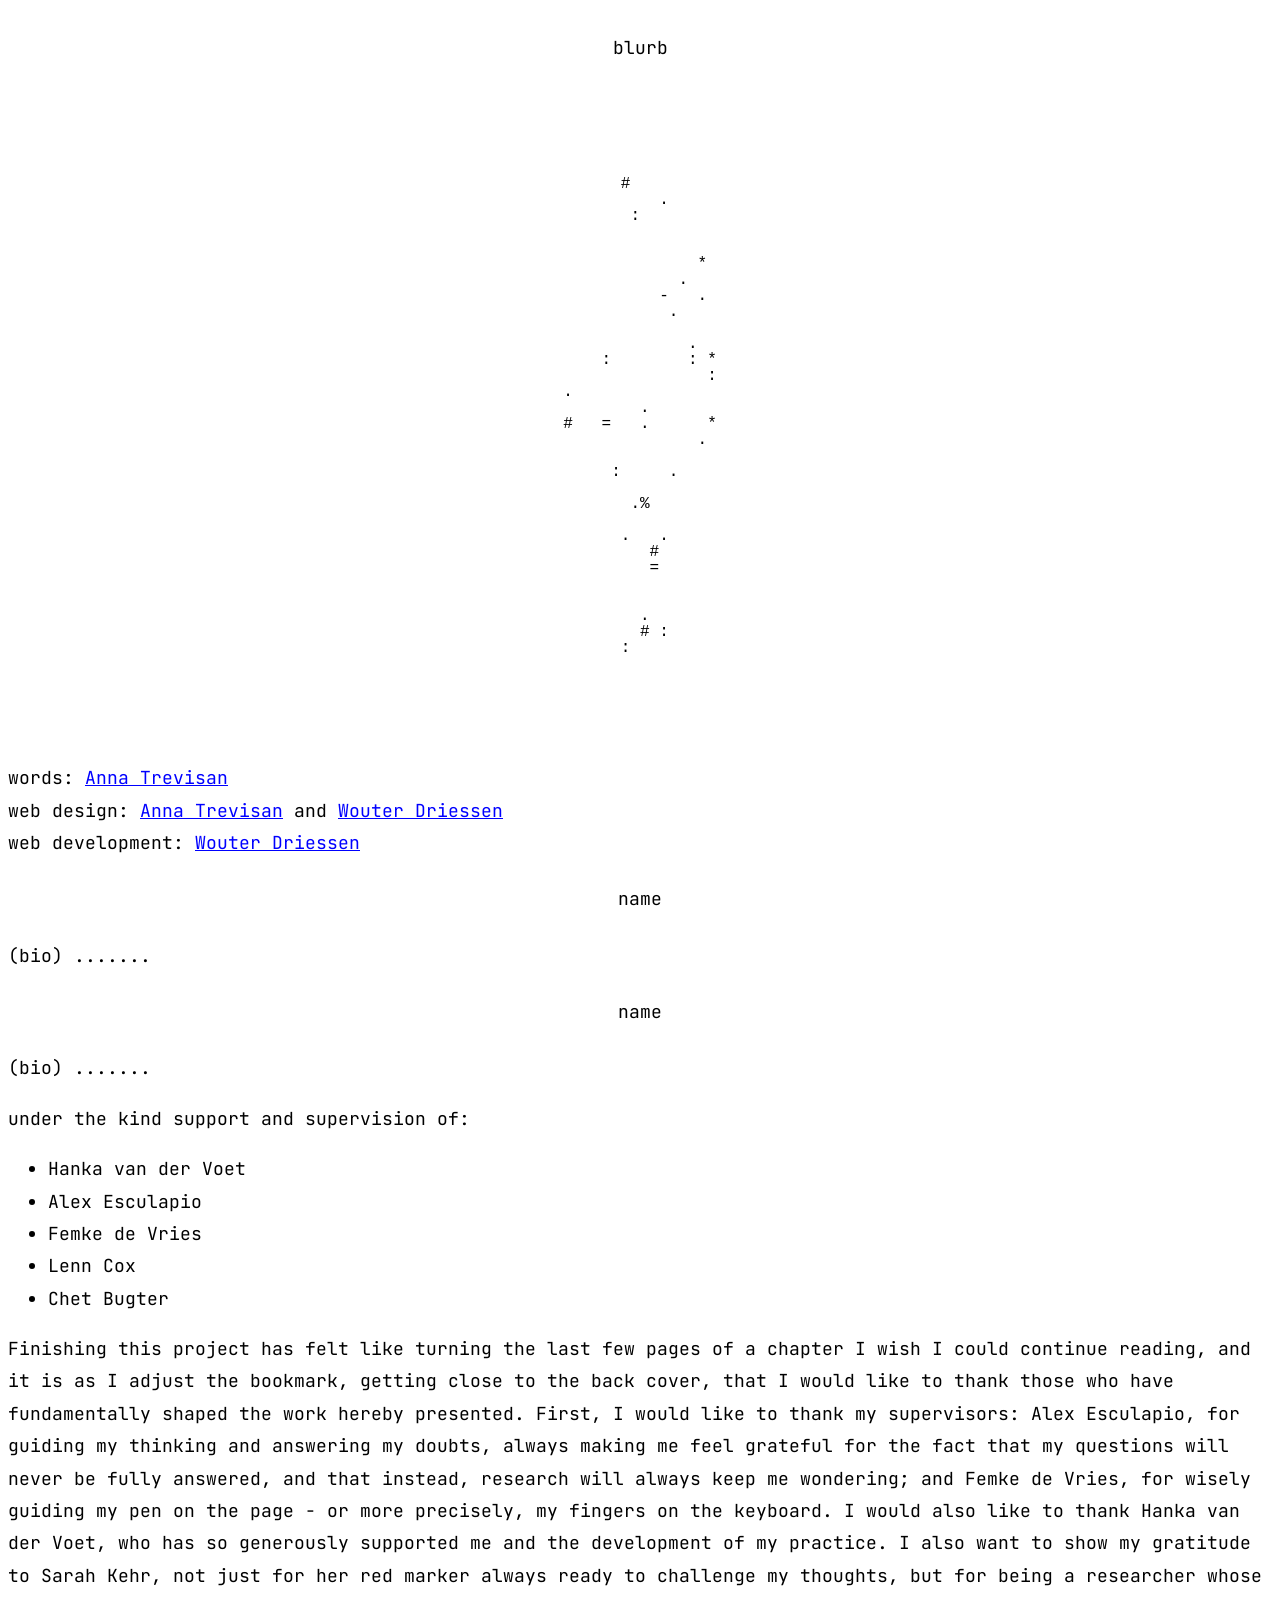
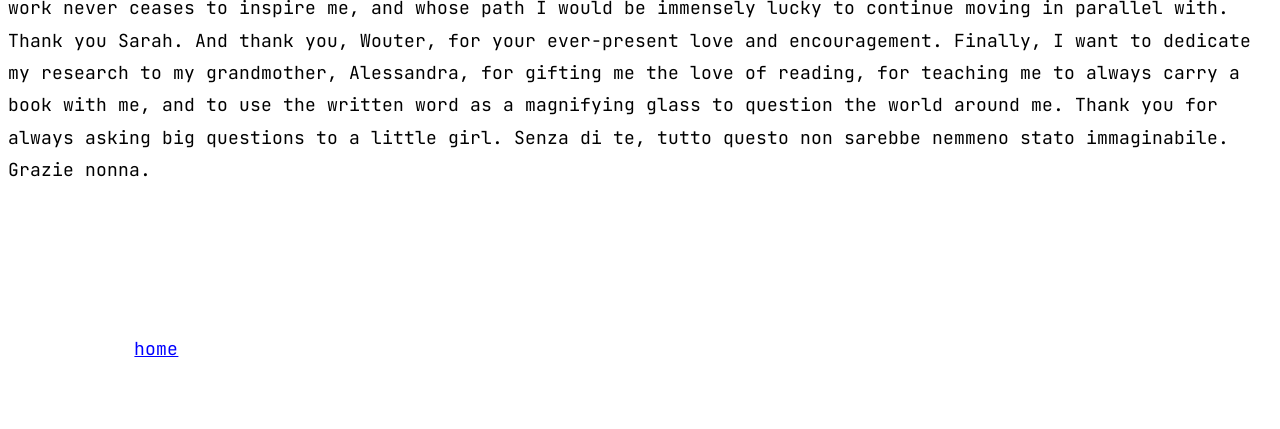
==== blurb.html @ 17266b98 "refactor the name of index.html to contentent.html and add new index.html" ====
<!DOCTYPE html>
<html lang="en">
  <head>
    <meta charset="utf-8">
    <title>Styles Conference</title>
    <link rel="stylesheet" href="assets/main.CSS">
    <link rel="preconnect" href="https://fonts.googleapis.com">
  <link rel="preconnect" href="https://fonts.gstatic.com" crossorigin>
  <link href="https://fonts.googleapis.com/css2?family=JetBrains+Mono:wght@400;700&display=swap" rel="stylesheet">
  </head>
<body class = "main-body-layout">
    <section class="header-prologue-epilogue">
            <h4 class="top-page-header" >blurb</h4>
    </section>
    <section>
      <pre class="ascii-art">                                      
                   #                      
                       .                  
                    :                     
                                          
                                          
                           *              
                         .                
                       -   .              
                        .                 
                                          
                          .               
                 :        : *             
                            :             
             .                            
                     .                    
             #   =   .      *             
                           .              
                                          
                  :     .                 
                                          
                    .%                    
                                          
                   .   .                  
                      #                   
                      =                   
                                          
                                          
                     .                    
                     # :                  
                   :               
      </pre>
    </section>
    <section>
        <!-- To include paragraphs add editional <p> paragraph text <p> -->
        <article class = "credits">
            <p>
                words: <a href="placeholder link to website">Anna Trevisan</a> <br>
                web design: <a href="placeholder link to website">Anna Trevisan</a> 
                and <a href="placeholder link to website">Wouter Driessen</a><br>
                web development: <a href="placeholder link to website">Wouter Driessen</a><br>
            </p>
            <h4 class="top-page-header">name</h4>
            <p>
                (bio) .......

            </p>

              <h4 class="top-page-header">name</h4>
            <p>
                (bio) .......

            </p>

            <p>under the kind support and supervision of:</p>
            <p><ul>
                <li>Hanka van der Voet</li>
                <li>Alex Esculapio</li>
                <li>Femke de Vries</li>
                <li>Lenn Cox</li>
                <li>Chet Bugter</li>
            </ul></p>

            <p>Finishing this project has felt like turning the last few pages of a chapter I wish I could continue reading, and it is as I adjust the bookmark, getting close to the back cover, that I would like to thank those who have fundamentally shaped the work hereby presented.
              First, I would like to thank my supervisors: Alex Esculapio, for guiding my thinking and answering my doubts, always making me feel grateful for the fact that my questions will never be fully answered, and that instead, research will always keep me wondering; and Femke de Vries, for wisely guiding my pen on the page - or more precisely, my fingers on the keyboard. I would also like to thank Hanka van der Voet, who has so generously supported me and the development of my practice.
              I also want to show my gratitude to Sarah Kehr, not just for her red marker always ready to challenge my thoughts, but for being a researcher whose work never ceases to inspire me, and whose path I would be immensely lucky to continue moving in parallel with. Thank you Sarah.
              And thank you, Wouter, for your ever-present love and encouragement.
              Finally, I want to dedicate my research to my grandmother, Alessandra, for gifting me the love of reading, for teaching me to always carry a book with me, and to use the written word as a magnifying glass to question the world around me. Thank you for always asking big questions to a little girl.
              Senza di te, tutto questo non sarebbe nemmeno stato immaginabile. Grazie nonna.
</p>
        </article>
    </section> 
    <footer class="footer-nav">

    <div class="left-nav">
        <a class="home-footer-button" href="content.html">home</a>
    </div>

    </footer>
  </body>
---- assets/main.CSS ----
/* Change the font */
body {
    font-family: "JetBrains Mono", monospace;
    font-size: large;
    line-height: 180%;

}

a {
    color: blue;
}

a:visited {
    color: blue;
}

/*
Header for the thesis
*/
.header-chapter-title{
    font-weight: bolder;
    font-size: medium;
    color: darkslategray;
}

.subheader1{
    font-weight: bold;
    font-size: medium;
    color: slategray;
}

.subheader2{
    font-weight: normal;
    font-size: medium;
    color: lightslategray;
}

/* Change the appearnce of the header for the titel of the page at the top 
currently also include the header of the name in the credits.html*/
.top-page-header {
    font-weight: normal;
    text-align: center;
}

/*
Essay and thesis page settings 
*/

.writings p{
    margin-bottom: 3rem; /* Change the spacing between paragraphs */
}

.writings{
    max-width: 80ch; /* Change the maximal width of the lines */
}

/* centers all block in the body horizontally */
.main-body-layout{
    display: flex;
    flex-direction: column;
    align-items: center;
}

/* 
Index page settings 
*/

.index-content {
    display: flex;
    justify-content: space-between;
    align-items: center;
    height: 90vh;
}


.index-content section {
    position: absolute;
    left: 50%;
    transform: translateX(-50%);
}

.left-links{
    height: 100vh;       
    display: flex;
    flex-direction: column; 
    justify-content: center;
    align-items: center;
    margin-left: 10%;
}

.right-links{
    height: 100vh;       
    display: flex;
    flex-direction: column; 
    justify-content: center;
    align-items: center;
    margin-right: 10%;
    text-align: right;
}

.right-links li{
    padding: 0.1rem;
}


nav li {
    list-style: none;
    margin: 1.25rem 0;
}

.ascii-art {
    margin: 8vh auto;
    display: block;
    width: max-content;
    line-height: 100%;
}

.prologue-epilogue{
    padding: 2rem 0; 
}



/* 
Navigatonal footer
*/

.footer-nav {
    width: 80%; /* adjust the width of the total footer*/
    margin-top: 6rem;
    padding: 2rem;

    display: flex;
    align-items: flex-end; /* aligns prologue and epilogue on same row */
}

.left-nav {
    display: flex;
    flex-direction: column;
}

.middle-links {
    flex: 1;
    display: flex;
    justify-content: space-evenly;
}


.home-footer-button{
    margin-bottom: 1.5rem; /* adjust the spaceing between the home button and the prologue */
}

.current-page { 
    visibility: hidden; /* hides the link to the current page  */
    pointer-events: none; /* makes hidden link unclickable  */
}

.name-for-index{
    text-align: right;
    margin-right: 5%;
    margin-top: -5%;

}


/* 
First page
*/


.index-content {
    display: flex;
    justify-content: space-between;
    align-items: center;
    height: 90vh;
}


.front-page-text {
    display: flex;
    flex-direction: column;
    justify-content: center;
    align-items: flex-start;
    margin-left: 10%;
}

.front-page-text article {
    margin-bottom: 3rem;
}


/* 
Glossary 
*/
.glossary-section {
    width: 80%;
    padding: 2rem;
}

.glossary-entry {
    display: grid;
    grid-template-columns: 10rem 1fr;
    gap: 10rem; /* adjust gap between title and text */
    align-items: start;
    margin-bottom: 1.5rem;
    max-width: 150ch; /* adjust the max charaters displayed on a line */
}

.glossary-entry h4 {
    margin: 0;
}

.glossary-entry p {
    margin: 0;
}
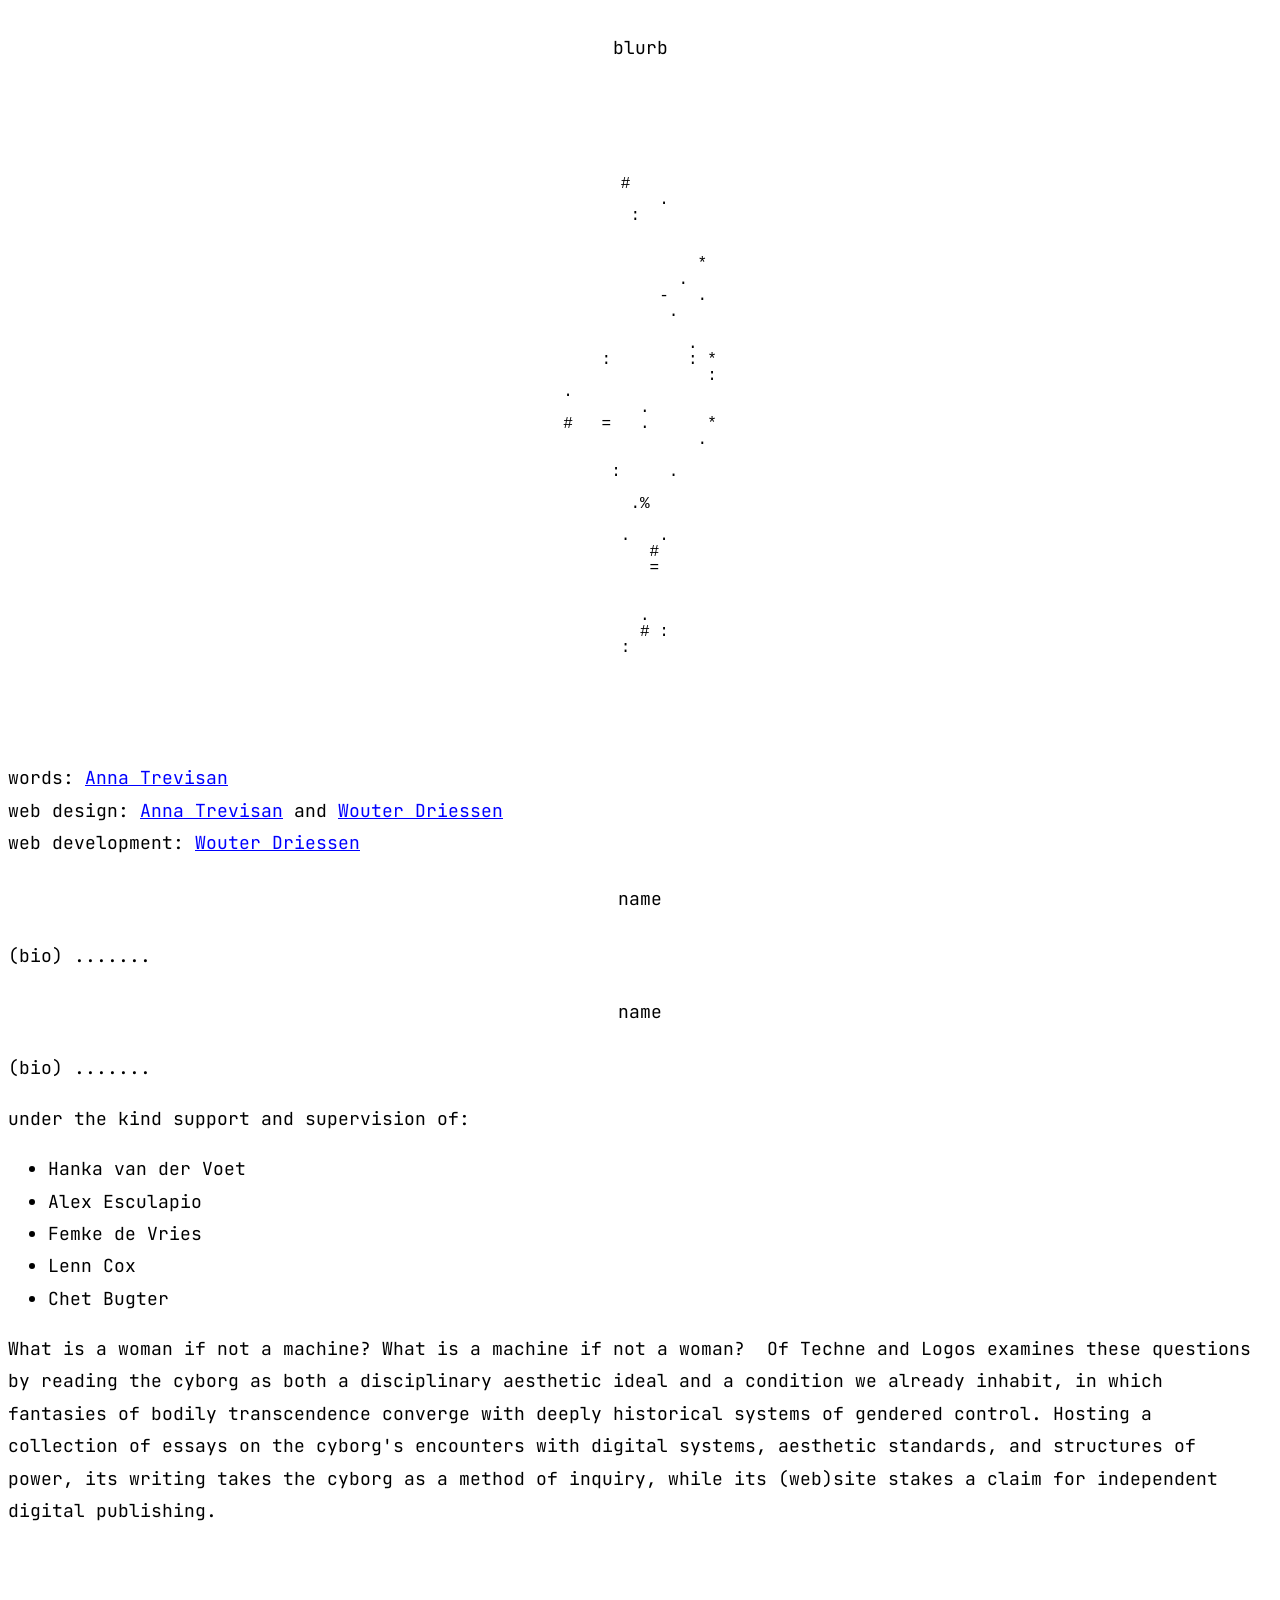
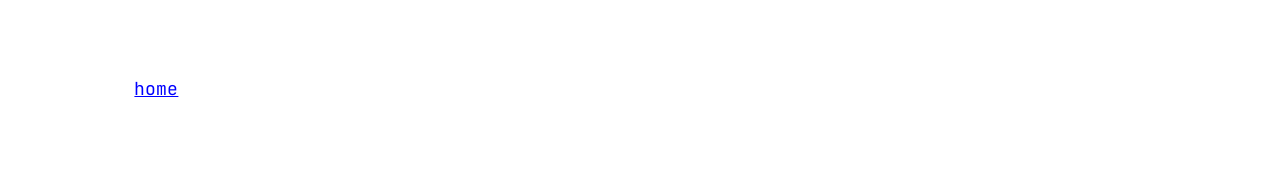
==== commit ad4eef48: "added blurb, epilogue, prologue, and glossary" ====
--- a/blurb.html
+++ b/blurb.html
@@ -76,12 +76,9 @@
                 <li>Chet Bugter</li>
             </ul></p>
 
-            <p>Finishing this project has felt like turning the last few pages of a chapter I wish I could continue reading, and it is as I adjust the bookmark, getting close to the back cover, that I would like to thank those who have fundamentally shaped the work hereby presented.
-              First, I would like to thank my supervisors: Alex Esculapio, for guiding my thinking and answering my doubts, always making me feel grateful for the fact that my questions will never be fully answered, and that instead, research will always keep me wondering; and Femke de Vries, for wisely guiding my pen on the page - or more precisely, my fingers on the keyboard. I would also like to thank Hanka van der Voet, who has so generously supported me and the development of my practice.
-              I also want to show my gratitude to Sarah Kehr, not just for her red marker always ready to challenge my thoughts, but for being a researcher whose work never ceases to inspire me, and whose path I would be immensely lucky to continue moving in parallel with. Thank you Sarah.
-              And thank you, Wouter, for your ever-present love and encouragement.
-              Finally, I want to dedicate my research to my grandmother, Alessandra, for gifting me the love of reading, for teaching me to always carry a book with me, and to use the written word as a magnifying glass to question the world around me. Thank you for always asking big questions to a little girl.
-              Senza di te, tutto questo non sarebbe nemmeno stato immaginabile. Grazie nonna.
+            <p>What is a woman if not a machine? What is a machine if not a woman? 
+
+Of Techne and Logos examines these questions by reading the cyborg as both a disciplinary aesthetic ideal and a condition we already inhabit, in which fantasies of bodily transcendence converge with deeply historical systems of gendered control. Hosting a collection of essays on the cyborg's encounters with digital systems, aesthetic standards, and structures of power, its writing takes the cyborg as a method of inquiry, while its (web)site stakes a claim for independent digital publishing.
 </p>
         </article>
     </section> 
--- a/assets/main.CSS
+++ b/assets/main.CSS
@@ -19,21 +19,22 @@
 */
 .header-chapter-title{
     font-weight: bolder;
-    font-size: medium;
+    font-size: large;
     color: darkslategray;
 }
 
 .subheader1{
     font-weight: bold;
-    font-size: medium;
+    font-size: large;
     color: slategray;
 }
 
 .subheader2{
     font-weight: normal;
-    font-size: medium;
+    font-size: large;
     color: lightslategray;
 }
+
 
 /* Change the appearnce of the header for the titel of the page at the top 
 currently also include the header of the name in the credits.html*/
@@ -212,4 +213,58 @@
 
 .glossary-entry p {
     margin: 0;
-}+}
+
+/* 
+images 
+*/
+
+
+.still-image {
+    float: left;
+    width: 50%;
+    margin-left: 0;
+    margin-right: 2%;
+    margin-top: 2%;
+    margin-bottom: 0.15%;
+}
+
+.still-image img {
+    width: 100%;
+    display: block;
+}
+
+.still-image figcaption {
+    color: #666;
+    margin-top: 0.5%;
+    font-size: small;
+    margin-bottom: 0%;
+    text-align: center;
+
+}
+
+/* 
+references  
+*/
+
+
+.chapter-references p {
+    margin: 1% 0;
+    font-size: small;
+    color: #666;
+}
+
+.chapter-references{
+    margin-bottom: 6%;
+}
+
+.ref-number {
+    display: inline-block;
+    width: 8%;
+    
+}
+
+sup {
+  color:#666;
+  font-size: x-small;
+}
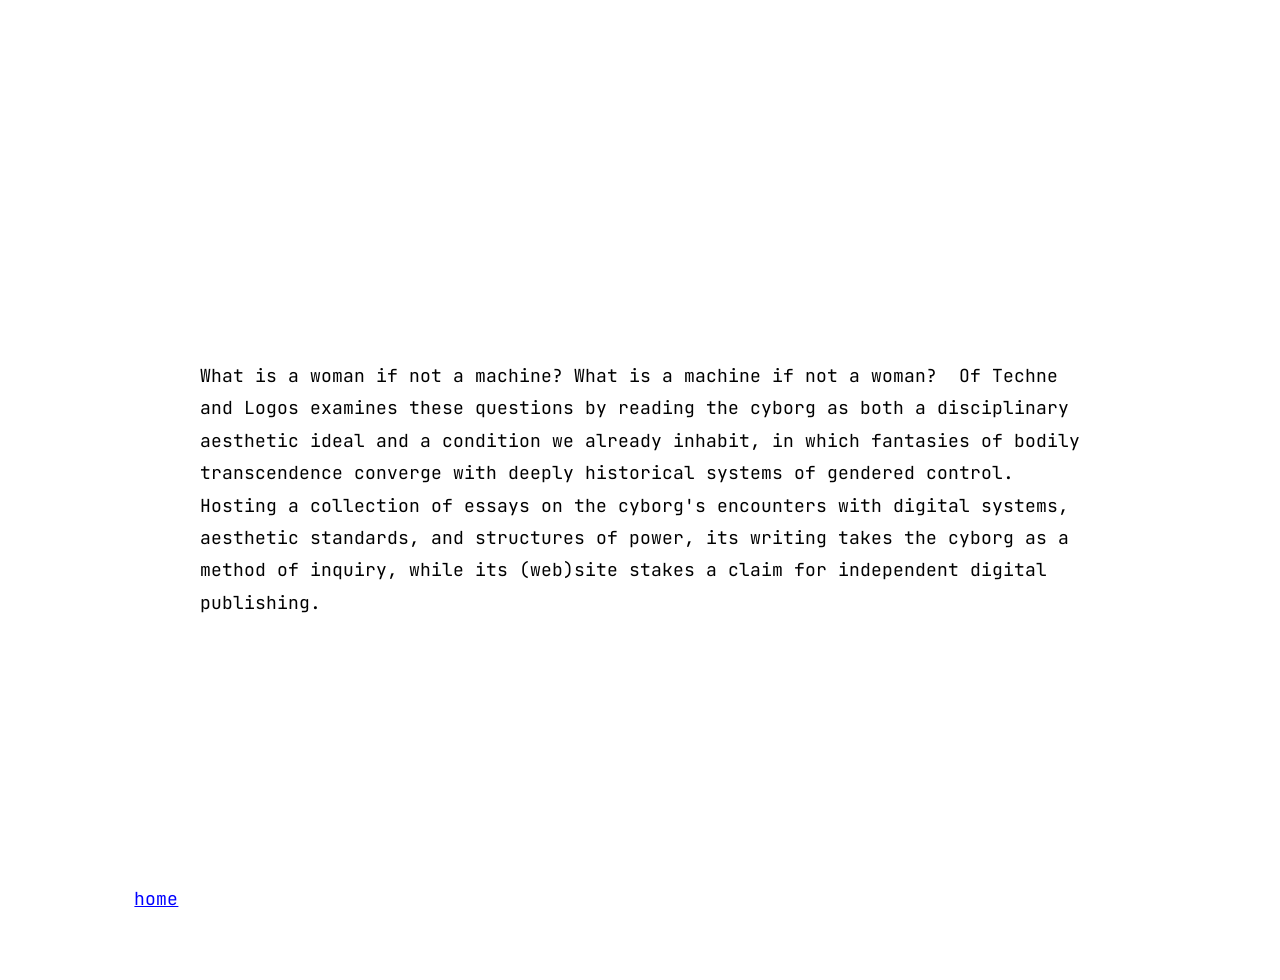
==== commit 498f83be: "fix href bug and spacing  in blurb.html" ====
--- a/blurb.html
+++ b/blurb.html
@@ -9,83 +9,21 @@
   <link href="https://fonts.googleapis.com/css2?family=JetBrains+Mono:wght@400;700&display=swap" rel="stylesheet">
   </head>
 <body class = "main-body-layout">
-    <section class="header-prologue-epilogue">
-            <h4 class="top-page-header" >blurb</h4>
-    </section>
-    <section>
-      <pre class="ascii-art">                                      
-                   #                      
-                       .                  
-                    :                     
-                                          
-                                          
-                           *              
-                         .                
-                       -   .              
-                        .                 
-                                          
-                          .               
-                 :        : *             
-                            :             
-             .                            
-                     .                    
-             #   =   .      *             
-                           .              
-                                          
-                  :     .                 
-                                          
-                    .%                    
-                                          
-                   .   .                  
-                      #                   
-                      =                   
-                                          
-                                          
-                     .                    
-                     # :                  
-                   :               
-      </pre>
-    </section>
-    <section>
-        <!-- To include paragraphs add editional <p> paragraph text <p> -->
-        <article class = "credits">
-            <p>
-                words: <a href="placeholder link to website">Anna Trevisan</a> <br>
-                web design: <a href="placeholder link to website">Anna Trevisan</a> 
-                and <a href="placeholder link to website">Wouter Driessen</a><br>
-                web development: <a href="placeholder link to website">Wouter Driessen</a><br>
-            </p>
-            <h4 class="top-page-header">name</h4>
-            <p>
-                (bio) .......
+  
+  <section>
+ <article class="writings">
+     <p class="blurb">What is a woman if not a machine? What is a machine if not a woman? 
+      Of Techne and Logos examines these questions by reading the cyborg as both a disciplinary aesthetic ideal and a condition we already inhabit, in which fantasies of bodily transcendence converge with deeply historical systems of gendered control. Hosting a collection of essays on the cyborg's encounters with digital systems, aesthetic standards, and structures of power, its writing takes the cyborg as a method of inquiry, while its (web)site stakes a claim for independent digital publishing.
+      </p>
+  </article>
 
-            </p>
+  </section>
+ 
 
-              <h4 class="top-page-header">name</h4>
-            <p>
-                (bio) .......
-
-            </p>
-
-            <p>under the kind support and supervision of:</p>
-            <p><ul>
-                <li>Hanka van der Voet</li>
-                <li>Alex Esculapio</li>
-                <li>Femke de Vries</li>
-                <li>Lenn Cox</li>
-                <li>Chet Bugter</li>
-            </ul></p>
-
-            <p>What is a woman if not a machine? What is a machine if not a woman? 
-
-Of Techne and Logos examines these questions by reading the cyborg as both a disciplinary aesthetic ideal and a condition we already inhabit, in which fantasies of bodily transcendence converge with deeply historical systems of gendered control. Hosting a collection of essays on the cyborg's encounters with digital systems, aesthetic standards, and structures of power, its writing takes the cyborg as a method of inquiry, while its (web)site stakes a claim for independent digital publishing.
-</p>
-        </article>
-    </section> 
     <footer class="footer-nav">
 
     <div class="left-nav">
-        <a class="home-footer-button" href="content.html">home</a>
+        <a class="home-footer-button" href="contents.html">home</a>
     </div>
 
     </footer>
--- a/assets/main.CSS
+++ b/assets/main.CSS
@@ -268,3 +268,9 @@
   color:#666;
   font-size: x-small;
 }
+
+
+.blurb {
+    margin-top: 40%;
+    padding-bottom: 10%;
+}   
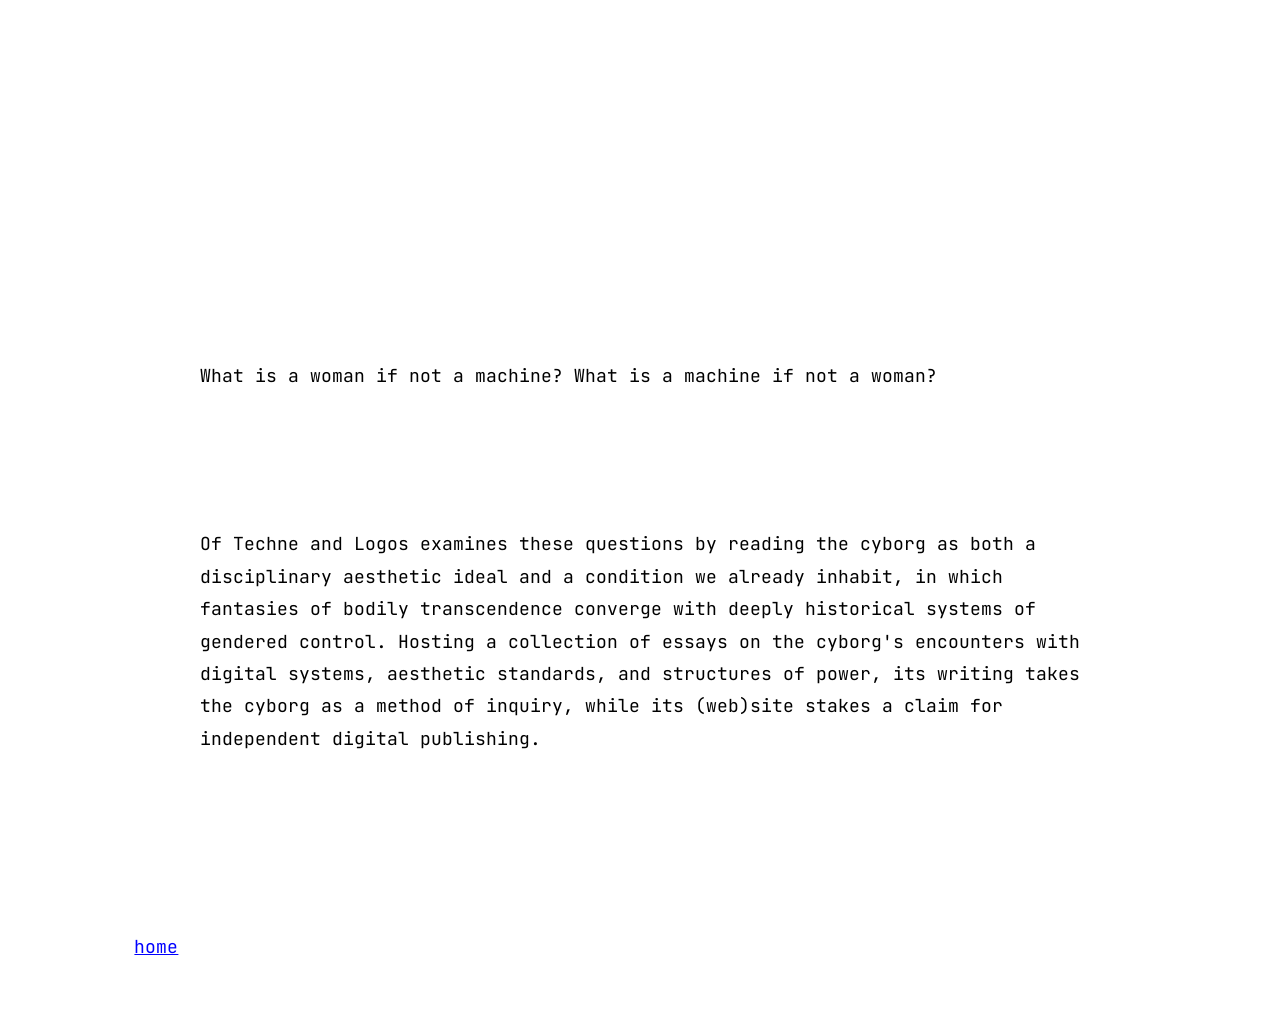
==== commit eba8ab34: "blurb text change" ====
--- a/blurb.html
+++ b/blurb.html
@@ -12,7 +12,9 @@
   
   <section>
  <article class="writings">
-     <p class="blurb">What is a woman if not a machine? What is a machine if not a woman? 
+     <p class="blurb">What is a woman if not a machine? What is a machine if not a woman?
+     </p>
+     <p>
       Of Techne and Logos examines these questions by reading the cyborg as both a disciplinary aesthetic ideal and a condition we already inhabit, in which fantasies of bodily transcendence converge with deeply historical systems of gendered control. Hosting a collection of essays on the cyborg's encounters with digital systems, aesthetic standards, and structures of power, its writing takes the cyborg as a method of inquiry, while its (web)site stakes a claim for independent digital publishing.
       </p>
   </article>
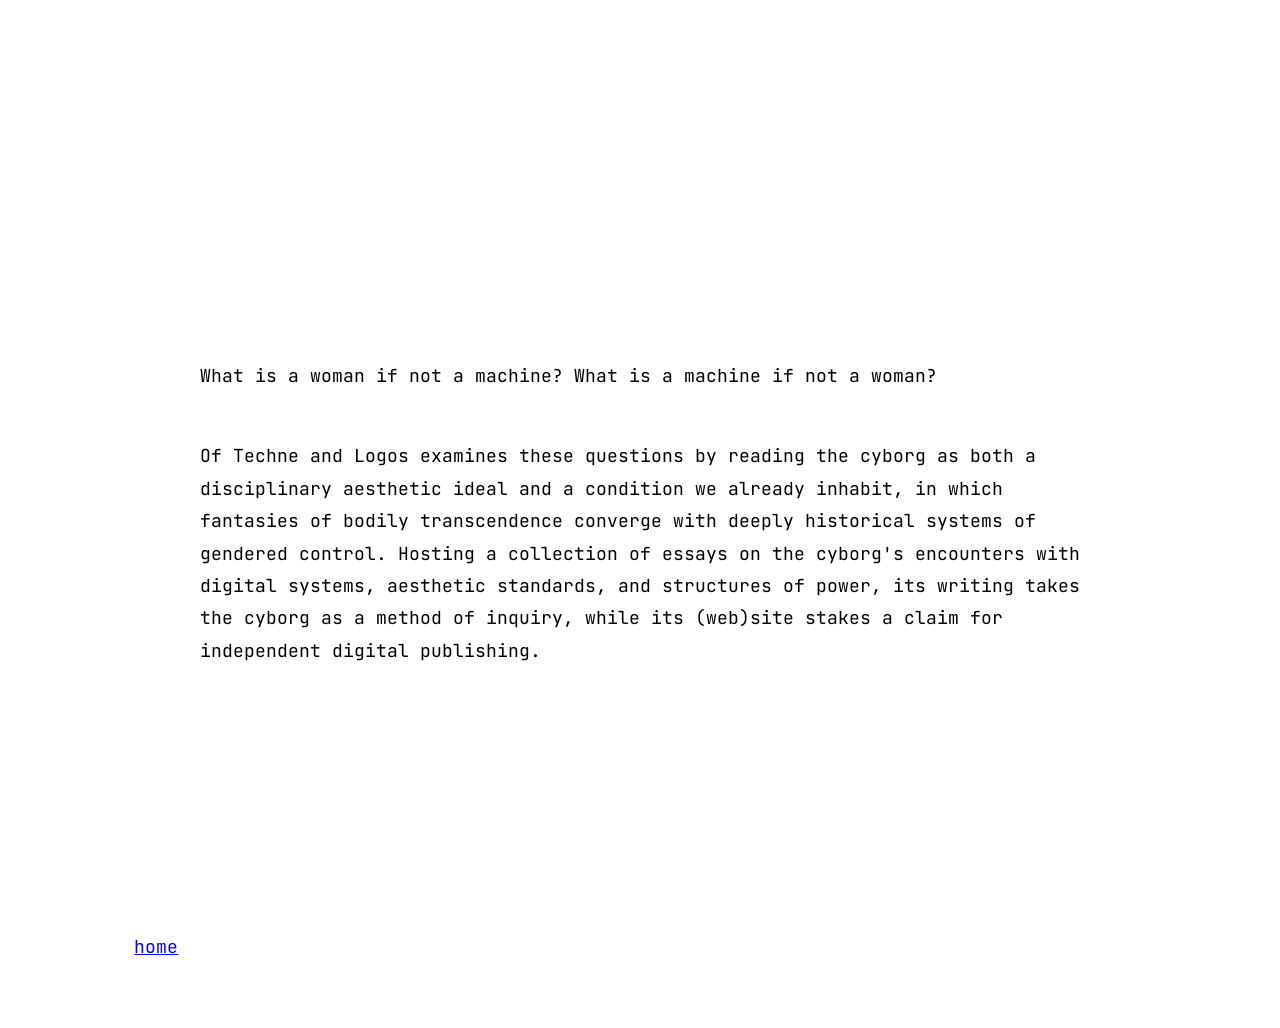
==== commit bbb637e9: "Bug fix and increse spacing in glossary.html" ====
--- a/blurb.html
+++ b/blurb.html
@@ -12,11 +12,16 @@
   
   <section>
  <article class="writings">
-     <p class="blurb">What is a woman if not a machine? What is a machine if not a woman?
-     </p>
-     <p>
-      Of Techne and Logos examines these questions by reading the cyborg as both a disciplinary aesthetic ideal and a condition we already inhabit, in which fantasies of bodily transcendence converge with deeply historical systems of gendered control. Hosting a collection of essays on the cyborg's encounters with digital systems, aesthetic standards, and structures of power, its writing takes the cyborg as a method of inquiry, while its (web)site stakes a claim for independent digital publishing.
-      </p>
+  <div class="blurb">
+    <p>What is a woman if not a machine? What is a machine if not a woman?
+    </p>
+     
+    <p>
+    Of Techne and Logos examines these questions by reading the cyborg as both a disciplinary aesthetic ideal and a condition we already inhabit, in which fantasies of bodily transcendence converge with deeply historical systems of gendered control. Hosting a collection of essays on the cyborg's encounters with digital systems, aesthetic standards, and structures of power, its writing takes the cyborg as a method of inquiry, while its (web)site stakes a claim for independent digital publishing.
+  </p>
+
+  </div>   
+  
   </article>
 
   </section>
--- a/assets/main.CSS
+++ b/assets/main.CSS
@@ -208,17 +208,16 @@
 }
 
 .glossary-entry h4 {
-    margin: 0;
+    margin: 10;
 }
 
 .glossary-entry p {
-    margin: 0;
+    margin: 10;
 }
 
 /* 
 images 
 */
-
 
 .still-image {
     float: left;
@@ -247,7 +246,6 @@
 references  
 */
 
-
 .chapter-references p {
     margin: 1% 0;
     font-size: small;
